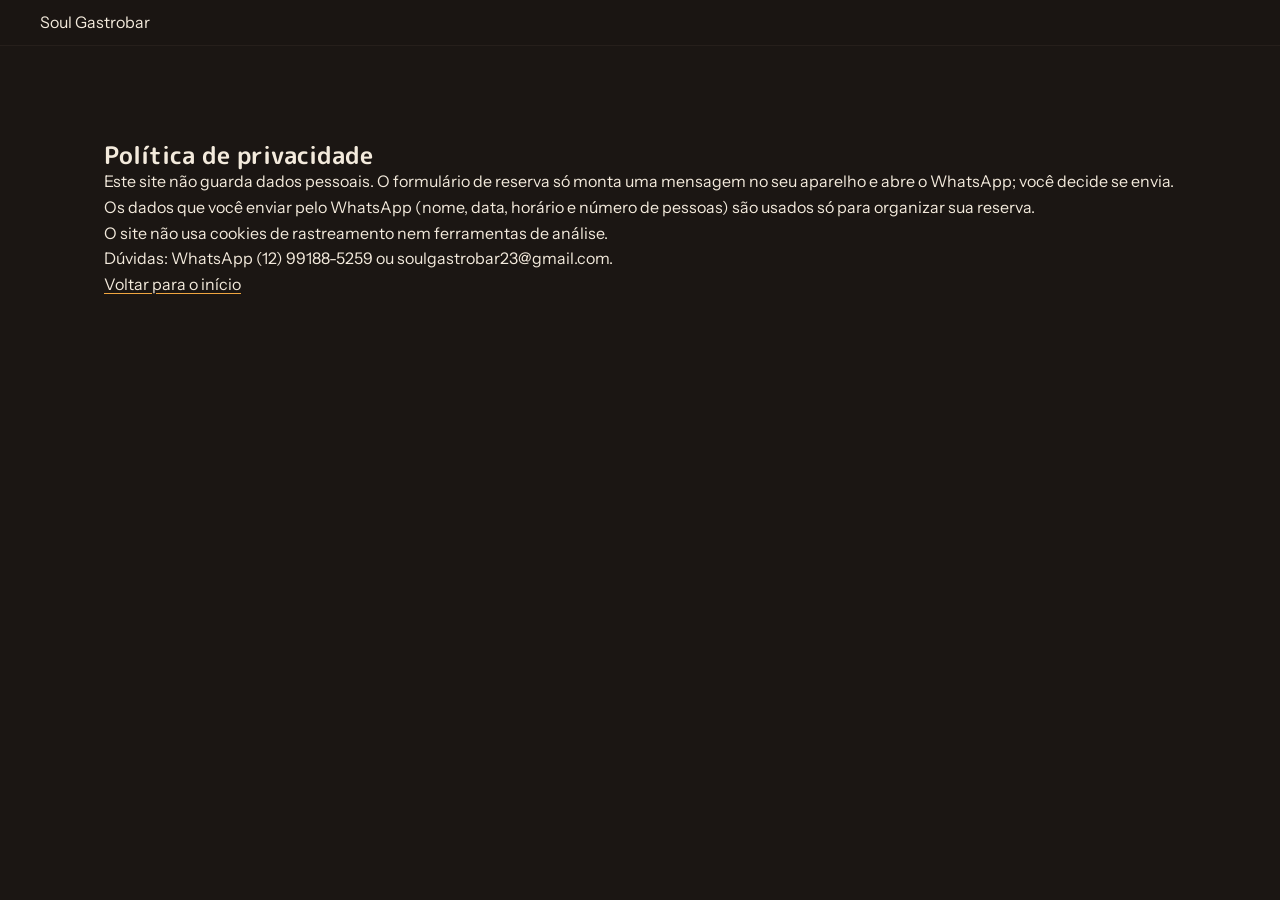
==== privacidade.html @ 353ad7ef "Primeira versão do site do Soul Gastrobar Site estático com agenda de shows, drinks, cozinha, galeri" ====
<!DOCTYPE html>
<html lang="pt-BR">
<head>
  <meta charset="utf-8">
  <meta name="viewport" content="width=device-width, initial-scale=1">
  <title>Política de privacidade · Soul Gastrobar</title>
  <meta name="description" content="Como o site do Soul Gastrobar trata seus dados.">
  <link rel="icon" href="img/logo-soul.svg" type="image/svg+xml">
  <link rel="stylesheet" href="https://fonts.googleapis.com/css2?family=M+PLUS+Rounded+1c:wght@700;800&amp;family=Instrument+Sans:wght@400;600&amp;display=swap">
  <link rel="stylesheet" href="css/site.css">
</head>
<body>
  <a class="pular" href="#conteudo">Pular para o conteúdo</a>
  <header class="topo">
    <a class="marca" href="index.html">Soul Gastrobar</a>
  </header>
  <main id="conteudo">
    <section class="secao" aria-labelledby="titulo-privacidade">
      <h1 id="titulo-privacidade">Política de privacidade</h1>
      <p>Este site não guarda dados pessoais. O formulário de reserva só monta uma mensagem no seu aparelho e abre o WhatsApp; você decide se envia.</p>
      <p>Os dados que você enviar pelo WhatsApp (nome, data, horário e número de pessoas) são usados só para organizar sua reserva.</p>
      <p>O site não usa cookies de rastreamento nem ferramentas de análise.</p>
      <p>Dúvidas: WhatsApp (12) 99188-5259 ou soulgastrobar23@gmail.com.</p>
      <p><a href="index.html">Voltar para o início</a></p>
    </section>
  </main>
</body>
</html>
---- css/site.css ----
/* Soul Gastrobar
   Layout: um palco. O topo é o palco iluminado por um refletor de luz quente sobre o lettering do Soul;
   o resto da página é a casa, quieta e alinhada à esquerda, com a agenda e os drinks logo abaixo do palco. */
:root {
  --palco: #1b1613;     /* fundo: carvão quente de palco */
  --coxia: #261f1b;     /* superfícies: a coxia, um tom acima */
  --madeira: #5a4130;   /* linhas e piso do palco */
  --creme: #f3eadc;     /* texto principal, cor do lettering */
  --fumaca: #bba996;    /* texto de apoio */
  --luz: #f0a640;       /* refletor de luz quente: destaque e ações */

  --f-display: "M PLUS Rounded 1c", "Arial Rounded MT Bold", system-ui, sans-serif;
  --f-texto: "Instrument Sans", system-ui, -apple-system, "Segoe UI", sans-serif;

  /* escala 1.25: 16 / 20 / 25 / 31 / 39 / 49 */
  --t-0: 1rem; --t-1: 1.25rem; --t-2: 1.5625rem; --t-3: 1.953rem; --t-4: 2.441rem; --t-5: 3.052rem;

  --largura: 72rem;
  --lateral: clamp(1rem, 4vw, 2.5rem);
  --espaco-secao: clamp(3.5rem, 8vw, 6rem);
  color-scheme: dark;
}

*, *::before, *::after { box-sizing: border-box; }
html { scroll-behavior: smooth; scroll-padding-top: 5rem; }
body {
  margin: 0;
  background: var(--palco);
  color: var(--creme);
  font-family: var(--f-texto);
  font-size: var(--t-0);
  line-height: 1.6;
  -webkit-font-smoothing: antialiased;
}
img, svg { max-width: 100%; height: auto; display: block; }
a { color: var(--creme); text-decoration-color: var(--luz); text-underline-offset: .2em; }
a:hover { color: var(--luz); }
:focus-visible { outline: 3px solid var(--luz); outline-offset: 3px; border-radius: 4px; }

h1, h2, h3 { font-family: var(--f-display); line-height: 1.15; text-wrap: balance; margin: 0; }
h2 { font-size: var(--t-4); font-weight: 800; }
h3 { font-size: var(--t-1); font-weight: 700; }
p { margin: 0; }

.pular { position: absolute; left: -9999px; }
.pular:focus { left: 1rem; top: 1rem; z-index: 20; background: var(--creme); color: var(--palco); padding: .5rem .8rem; }

/* Botões */
.botao {
  display: inline-flex; align-items: center; justify-content: center;
  min-height: 3rem; padding: .75rem 1.4rem;
  font: 600 var(--t-0)/1.2 var(--f-texto);
  background: var(--luz); color: var(--palco);
  border: 2px solid var(--luz); border-radius: 999px;
  text-decoration: none; cursor: pointer;
}
.botao:hover { background: var(--creme); border-color: var(--creme); color: var(--palco); }
.botao-contorno { background: transparent; color: var(--creme); border-color: var(--creme); }
.botao-contorno:hover { background: var(--creme); color: var(--palco); }

/* Topo */
.topo {
  position: sticky; top: 0; z-index: 10;
  display: flex; flex-wrap: wrap; align-items: center; justify-content: space-between; gap: .5rem 1rem;
  padding: .6rem var(--lateral);
  background: color-mix(in srgb, var(--palco) 92%, transparent);
  backdrop-filter: blur(8px);
  border-bottom: 1px solid var(--coxia);
}
.marca { display: flex; align-items: center; gap: .7rem; color: var(--creme); text-decoration: none; }
.marca img { width: 44px; height: 44px; }
.menu-botao {
  font: 600 var(--t-0) var(--f-texto); color: var(--creme);
  background: transparent; border: 1px solid var(--madeira); border-radius: 999px; padding: .45rem 1rem;
}
.topo nav { display: none; width: 100%; }
.topo nav.aberto { display: block; }
.topo nav ul { list-style: none; margin: 0; padding: .5rem 0 .75rem; display: flex; flex-direction: column; gap: .25rem; }
.topo nav a { display: block; padding: .5rem 0; text-decoration: none; font-weight: 500; }
.topo nav a.nav-reservar { color: var(--luz); }
@media (min-width: 860px) {
  .menu-botao { display: none; }
  .topo nav { display: block; width: auto; }
  .topo nav ul { flex-direction: row; align-items: center; gap: 1.6rem; padding: 0; }
  .topo nav a.nav-reservar { padding: .5rem 1.1rem; border: 2px solid var(--luz); border-radius: 999px; }
}

/* O palco: foto ou vídeo da banda da vez, com o nome dela (o único momento ousado da página) */
.palco {
  position: relative; overflow: hidden; isolation: isolate;
  min-height: min(88svh, 52rem);
  display: grid; align-items: end;
  padding: clamp(4rem, 10vw, 7rem) var(--lateral) clamp(2.5rem, 6vw, 4rem);
  border-bottom: 4px solid var(--madeira);
}
.palco-midia { position: absolute; inset: 0; z-index: -2; background: var(--palco); }
.palco-midia img, .palco-midia video { width: 100%; height: 100%; object-fit: cover; object-position: center 30%; }
.palco-luz {
  position: absolute; inset: 0; z-index: -1; pointer-events: none;
  background:
    linear-gradient(90deg, rgba(27, 22, 19, .92) 0%, rgba(27, 22, 19, .75) 30%, rgba(27, 22, 19, .1) 62%, transparent 100%),
    linear-gradient(180deg, rgba(27, 22, 19, .25) 0%, transparent 35%, rgba(27, 22, 19, .7) 85%, var(--palco) 100%),
    radial-gradient(ellipse 30% 55% at 70% 0%, rgba(240, 166, 64, .28), transparent 72%),
    radial-gradient(ellipse 26% 50% at 25% 0%, rgba(243, 234, 220, .12), transparent 70%);
  opacity: .6;
  animation: acende 1.8s ease-out .2s forwards;
}
.palco.sem-midia .palco-midia {
  background:
    repeating-linear-gradient(90deg, transparent 0 118px, rgba(0, 0, 0, .25) 118px 120px) bottom / 100% 22% no-repeat,
    linear-gradient(180deg, transparent 78%, #4a3526 78%) ,
    var(--palco);
}
@keyframes acende { to { opacity: 1; } }
@media (max-width: 759px) {
  .palco-luz { background: linear-gradient(180deg, rgba(27, 22, 19, .2) 0%, rgba(27, 22, 19, .35) 30%, rgba(27, 22, 19, .88) 55%, var(--palco) 100%); }
}
.palco-cena { width: 100%; max-width: var(--largura); margin: 0 auto; display: grid; justify-items: start; gap: .9rem; }
.palco-marca { display: flex; align-items: center; gap: .9rem; color: var(--creme); margin-bottom: .6rem; }
.palco-marca .lettering-soul { width: 7.5rem; }
.palco-marca .lettering-gastrobar { width: 10.5rem; }
.palco-marca .lettering-gastrobar g { stroke-width: 17; }
.palco-quando { color: var(--luz); font-weight: 600; font-size: var(--t-1); }
.palco-banda {
  font: 800 clamp(3rem, 11vw, 7.5rem)/.95 var(--f-display);
  letter-spacing: -.01em; text-wrap: balance; max-width: 14ch;
  text-shadow: 0 2px 30px rgba(0, 0, 0, .55);
}
.palco-estilo { font-size: var(--t-1); color: var(--creme); }
.palco h1 { font: 500 var(--t-0)/1.5 var(--f-texto); color: var(--fumaca); max-width: 46ch; margin-top: .4rem; }
.palco-botoes { display: flex; flex-wrap: wrap; gap: .8rem; margin-top: .6rem; }

/* Seções da casa */
.secao { max-width: var(--largura); margin: 0 auto; padding: var(--espaco-secao) var(--lateral); }
.secao-topo { display: grid; gap: .8rem; max-width: 46rem; margin-bottom: 2.2rem; }
.secao-topo p { color: var(--fumaca); font-size: var(--t-1); line-height: 1.5; }
.nota { margin-top: 2rem; color: var(--fumaca); max-width: 65ch; }

/* Agenda */
.agenda { list-style: none; margin: 0; padding: 0; display: grid; gap: 1px; background: var(--madeira); border-block: 1px solid var(--madeira); }
.show {
  display: grid; gap: .4rem 1.6rem; align-items: center;
  grid-template-columns: 4.5rem 1fr;
  padding: 1.4rem 0; background: var(--palco);
}
.show-data { grid-row: span 2; line-height: 1; }
.show-data time { display: grid; justify-items: start; }
.show-dia { font: 800 var(--t-5)/1 var(--f-display); color: var(--luz); font-variant-numeric: tabular-nums; }
.show-semana { color: var(--fumaca); font-weight: 500; margin-top: .3rem; }
.show h3 { font-size: var(--t-2); }
.show-info { color: var(--fumaca); }
.show-acao { grid-column: 2; justify-self: start; margin-top: .5rem; }
@media (min-width: 760px) {
  .show { grid-template-columns: 7rem 1fr auto; padding: 1.6rem 0; }
  .show-acao { grid-column: 3; grid-row: 1 / span 2; margin: 0; }
}

.show-mais { grid-template-columns: 1fr; }

/* Drinks */
.campeao {
  display: grid; gap: .7rem; max-width: 46rem;
  padding: clamp(1.4rem, 4vw, 2.4rem);
  margin-bottom: 3rem;
  background: var(--coxia);
  border-left: 6px solid var(--luz);
  border-radius: 0 18px 18px 0;
}
.campeao-premio { color: var(--luz); font-weight: 600; }
.campeao h3 { font-size: var(--t-4); font-weight: 800; }
.campeao-preco { font: 800 var(--t-2) var(--f-display); font-variant-numeric: tabular-nums; }

.cartas { display: grid; gap: 2.5rem 3rem; grid-template-columns: repeat(auto-fit, minmax(17rem, 1fr)); align-items: start; }
.carta { display: grid; gap: 1rem; }
.carta h3 + .menu-lista, .carta h3 + .desc { margin-top: -.2rem; }
.carta .menu-lista + h3 { margin-top: 1.2rem; }
.menu-lista, .pratos { list-style: none; margin: 0; padding: 0; display: grid; gap: 1rem; }
.item { display: flex; align-items: baseline; gap: .5rem; font-weight: 600; }
.item .nome { flex: 0 1 auto; }
.item::after { content: ""; order: 1; flex: 1 1 1rem; border-bottom: 2px dotted var(--madeira); transform: translateY(-.25em); }
.item .preco { order: 2; flex: none; font-variant-numeric: tabular-nums; color: var(--luz); }
.desc { color: var(--fumaca); font-size: .95rem; margin-top: .15rem; max-width: 40ch; }
.cozinha { display: grid; gap: 2rem 3rem; align-items: start; }
@media (min-width: 900px) { .cozinha { grid-template-columns: minmax(0, 5fr) minmax(0, 7fr); } }
.cozinha-foto { margin: 0; display: grid; gap: .6rem; }
.cozinha-foto img { width: 100%; aspect-ratio: 4 / 5; object-fit: cover; border-radius: 14px; }
.cozinha-foto figcaption { color: var(--fumaca); font-size: .95rem; }
.pratos { gap: 1.3rem; }

/* Galeria */
.galeria { list-style: none; margin: 0; padding: 0; display: grid; gap: .8rem; grid-template-columns: repeat(2, minmax(0, 1fr)); grid-auto-rows: clamp(9rem, 22vw, 15rem); }
.foto { position: relative; overflow: hidden; border-radius: 14px; background: var(--coxia); }
.foto img { width: 100%; height: 100%; object-fit: cover; }
.foto-grande { grid-column: span 2; grid-row: span 2; }
@media (min-width: 760px) { .galeria { grid-template-columns: repeat(4, minmax(0, 1fr)); } }
.foto.vazia {
  display: grid; place-items: end start; padding: 1rem;
  border: 1px dashed var(--madeira);
  background: radial-gradient(ellipse 60% 70% at 50% 0%, rgba(240, 166, 64, .14), transparent 70%), var(--coxia);
}
.foto.vazia p { color: var(--fumaca); font-size: .95rem; }

/* Avaliações */
.secao-avaliacoes { display: grid; gap: 1.6rem; justify-items: start; }
.notas { list-style: none; margin: 0; padding: 0; display: flex; flex-wrap: wrap; gap: 1.5rem 4rem; }
.notas li { display: grid; gap: .2rem; max-width: 16rem; color: var(--fumaca); }
.nota-valor { font: 800 var(--t-5)/1 var(--f-display); color: var(--luz); font-variant-numeric: tabular-nums; }
.avaliacoes-texto { font-size: var(--t-1); max-width: 46ch; }

/* Eventos */
.secao-eventos .secao-topo { margin-bottom: 1.4rem; }

/* Sobre */
.sobre { display: grid; gap: 2.5rem 4rem; grid-template-columns: repeat(auto-fit, minmax(18rem, 1fr)); }
.sobre p { max-width: 60ch; margin-top: 1rem; color: var(--fumaca); }
blockquote { margin: 1.8rem 0 0; }
blockquote p { font: 700 var(--t-2)/1.3 var(--f-display); color: var(--creme); margin: 0; }
blockquote footer { margin-top: .4rem; color: var(--fumaca); }
.facilidades { list-style: none; padding: 0; margin: 1rem 0 0; display: grid; grid-template-columns: repeat(2, minmax(0, 1fr)); gap: .8rem 1.5rem; }
.facilidades li { padding-left: 1.1rem; position: relative; }
.facilidades li::before { content: ""; position: absolute; left: 0; top: .6em; width: .45rem; height: .45rem; border-radius: 50%; background: var(--luz); }

/* Reserva */
.secao-reservar { border-top: 1px solid var(--coxia); }
.reserva {
  display: grid; gap: 1rem 1.2rem;
  grid-template-columns: repeat(3, minmax(0, 1fr));
}
.campo { display: grid; gap: .35rem; min-width: 0; }
.campo-largo { grid-column: 1 / -1; }
@media (max-width: 520px) { .reserva { grid-template-columns: 1fr 1fr; } .campo:nth-child(4) { grid-column: 1 / -1; } }
label { font-weight: 600; }
input {
  font: 500 var(--t-0) var(--f-texto); color: var(--creme);
  background: var(--coxia); border: 1px solid var(--madeira); border-radius: 10px;
  padding: .75rem .8rem; min-height: 3rem; width: 100%; min-width: 0;
}
input::placeholder { color: #8f8070; }
input:focus-visible { border-color: var(--luz); }
.erro { color: var(--luz); font-weight: 600; }
.reserva-pronta { display: grid; gap: 1rem; justify-items: start; max-width: 40rem; margin-top: 1.4rem; padding: 1.4rem; background: var(--coxia); border-radius: 14px; }

/* Pop-up de reserva */
.modal {
  width: min(34rem, calc(100% - 2rem)); max-height: calc(100% - 2rem);
  padding: 0; border: 1px solid var(--madeira); border-radius: 20px;
  background: var(--coxia); color: var(--creme);
  box-shadow: 0 24px 80px rgba(0, 0, 0, .6);
  margin: auto; overflow-x: hidden; box-sizing: border-box;
}
.modal::backdrop { background: rgba(10, 8, 7, .72); backdrop-filter: blur(3px); }
.modal[open] { animation: abre .22s ease-out; }
@keyframes abre { from { opacity: 0; transform: translateY(12px); } }
.modal-caixa { padding: clamp(1.3rem, 4vw, 2rem); display: grid; gap: 1rem; }
.modal-topo { display: flex; align-items: center; justify-content: space-between; gap: 1rem; }
.modal-topo h2 { font-size: var(--t-3); }
.modal-fechar {
  font: 600 .95rem var(--f-texto); color: var(--creme); cursor: pointer;
  background: transparent; border: 1px solid var(--madeira); border-radius: 999px; padding: .45rem .9rem;
}
.modal-fechar:hover { border-color: var(--creme); }
.modal-texto { color: var(--fumaca); }
.modal input { background: var(--palco); }
.modal .reserva-pronta { margin-top: 0; background: var(--palco); }
body.modal-aberto { overflow: hidden; }

/* Como chegar */
.chegar { display: grid; gap: 2.5rem 4rem; grid-template-columns: repeat(auto-fit, minmax(18rem, 1fr)); align-items: start; }
address { font-style: normal; font-size: var(--t-1); line-height: 1.5; margin: 1rem 0 1.4rem; }
.horarios { width: 100%; border-collapse: collapse; font-variant-numeric: tabular-nums; }
.horarios caption { text-align: left; font: 700 var(--t-1) var(--f-display); padding-bottom: .8rem; }
.horarios th, .horarios td { text-align: left; padding: .7rem 0; border-bottom: 1px solid var(--coxia); vertical-align: top; }
.horarios th { font-weight: 600; padding-right: 1rem; }
.horarios td { color: var(--fumaca); }

/* Rodapé */
.rodape { display: grid; justify-items: center; gap: .9rem; text-align: center; padding: 3rem var(--lateral) 6rem; background: #000; color: var(--fumaca); }
.rodape ul { list-style: none; padding: 0; margin: 0; display: flex; flex-wrap: wrap; justify-content: center; gap: .5rem 1.5rem; }

/* Botão fixo de reserva no celular */
.reservar-fixo {
  position: fixed; z-index: 9; left: 50%; bottom: 1rem; transform: translateX(-50%);
  padding: .8rem 1.6rem; border-radius: 999px;
  background: var(--luz); color: var(--palco); font-weight: 600; text-decoration: none;
  box-shadow: 0 6px 24px rgba(0, 0, 0, .45);
}
@media (min-width: 860px) { .reservar-fixo { display: none; } .rodape { padding-bottom: 3rem; } }

@media (prefers-reduced-motion: reduce) {
  *, *::before, *::after { animation: none !important; transition: none !important; scroll-behavior: auto !important; }
  .palco-luz { opacity: 1; }
}
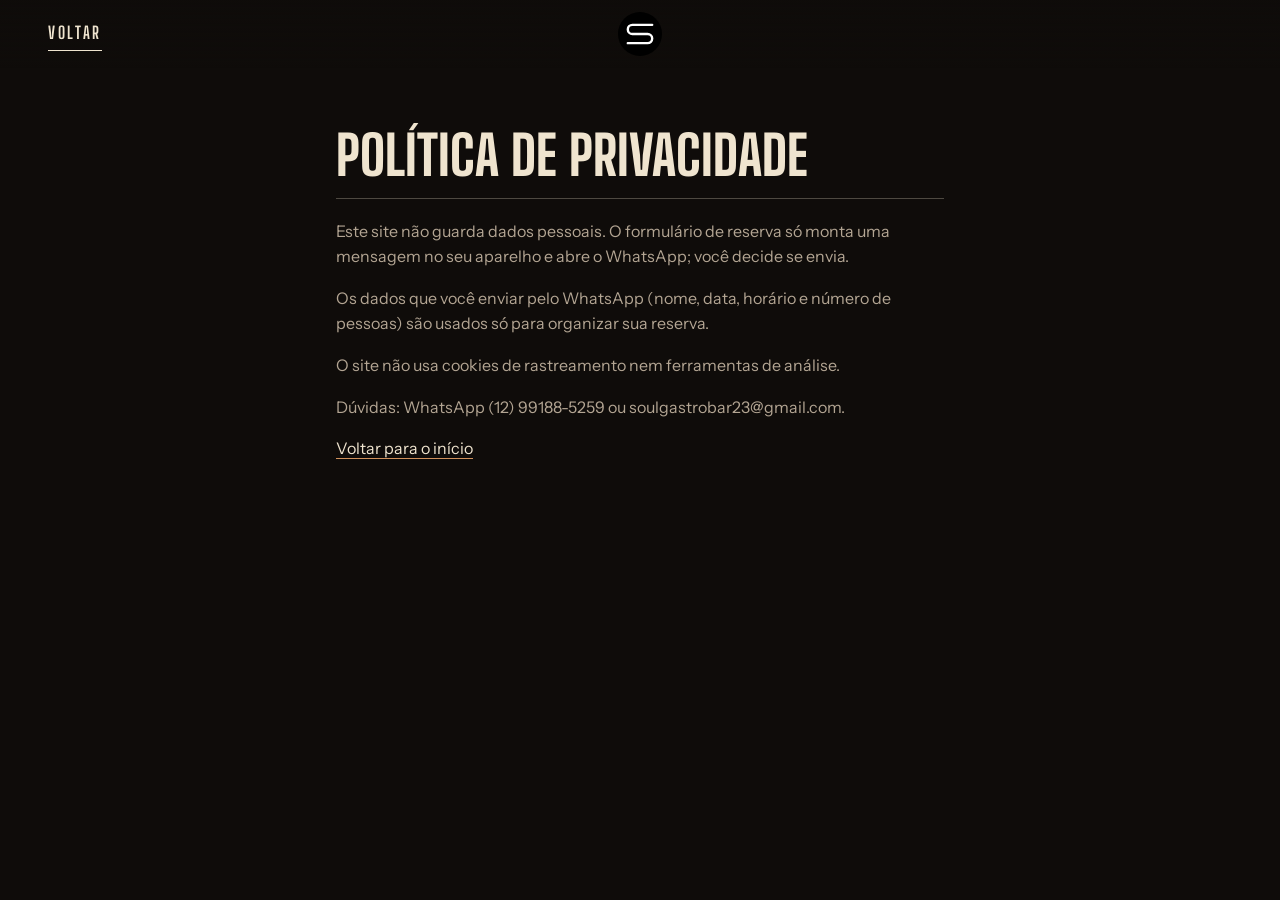
==== commit e5213cd4: "Novo visual inspirado em Dante, Galerie Bar e 230 Fifth Abertura em tela cheia com a banda e o nome " ====
--- a/privacidade.html
+++ b/privacidade.html
@@ -6,23 +6,25 @@
   <title>Política de privacidade · Soul Gastrobar</title>
   <meta name="description" content="Como o site do Soul Gastrobar trata seus dados.">
   <link rel="icon" href="img/logo-soul.svg" type="image/svg+xml">
-  <link rel="stylesheet" href="https://fonts.googleapis.com/css2?family=M+PLUS+Rounded+1c:wght@700;800&amp;family=Instrument+Sans:wght@400;600&amp;display=swap">
+  <link rel="stylesheet" href="https://fonts.googleapis.com/css2?family=Big+Shoulders+Display:wght@700;800&amp;family=Instrument+Sans:wght@400;600&amp;display=swap">
   <link rel="stylesheet" href="css/site.css">
 </head>
 <body>
   <a class="pular" href="#conteudo">Pular para o conteúdo</a>
   <header class="topo">
-    <a class="marca" href="index.html">Soul Gastrobar</a>
+    <a class="topo-menu" href="index.html">Voltar</a>
+    <a class="topo-marca" href="index.html" aria-label="Soul Gastrobar, início"><img src="img/logo-soul.svg" alt="" width="44" height="44"></a>
+    <span></span>
   </header>
-  <main id="conteudo">
-    <section class="secao" aria-labelledby="titulo-privacidade">
-      <h1 id="titulo-privacidade">Política de privacidade</h1>
+  <main id="conteudo" class="pagina-texto">
+    <h1>Política de privacidade</h1>
+    <div>
       <p>Este site não guarda dados pessoais. O formulário de reserva só monta uma mensagem no seu aparelho e abre o WhatsApp; você decide se envia.</p>
       <p>Os dados que você enviar pelo WhatsApp (nome, data, horário e número de pessoas) são usados só para organizar sua reserva.</p>
       <p>O site não usa cookies de rastreamento nem ferramentas de análise.</p>
       <p>Dúvidas: WhatsApp (12) 99188-5259 ou soulgastrobar23@gmail.com.</p>
       <p><a href="index.html">Voltar para o início</a></p>
-    </section>
+    </div>
   </main>
 </body>
 </html>
--- a/css/site.css
+++ b/css/site.css
@@ -1,292 +1,305 @@
 /* Soul Gastrobar
-   Layout: um palco. O topo é o palco iluminado por um refletor de luz quente sobre o lettering do Soul;
-   o resto da página é a casa, quieta e alinhada à esquerda, com a agenda e os drinks logo abaixo do palco. */
+   Ideia: uma noite no Soul. Fotos escuras e quentes em tela cheia (Galerie), a banda do próximo show
+   ocupando a tela de abertura (230 Fifth) e molduras art déco em linha dupla com letras altas e estreitas (Dante).
+   Fundo preto quente, texto creme, cobre como destaque. */
 :root {
-  --palco: #1b1613;     /* fundo: carvão quente de palco */
-  --coxia: #261f1b;     /* superfícies: a coxia, um tom acima */
-  --madeira: #5a4130;   /* linhas e piso do palco */
-  --creme: #f3eadc;     /* texto principal, cor do lettering */
-  --fumaca: #bba996;    /* texto de apoio */
-  --luz: #f0a640;       /* refletor de luz quente: destaque e ações */
-
-  --f-display: "M PLUS Rounded 1c", "Arial Rounded MT Bold", system-ui, sans-serif;
+  --noite: #0f0c0a;      /* fundo */
+  --carvao: #1b1613;     /* superfícies */
+  --creme: #efe4cf;      /* texto */
+  --fumaca: #b3a593;     /* texto de apoio */
+  --cobre: #d0915c;      /* destaque: botões, datas, preços */
+  --linha: rgba(239, 228, 207, .28);
+
+  --f-titulo: "Big Shoulders Display", "Oswald", "Arial Narrow", sans-serif;
+  --f-frase: "Instrument Serif", Georgia, serif;
   --f-texto: "Instrument Sans", system-ui, -apple-system, "Segoe UI", sans-serif;
 
-  /* escala 1.25: 16 / 20 / 25 / 31 / 39 / 49 */
-  --t-0: 1rem; --t-1: 1.25rem; --t-2: 1.5625rem; --t-3: 1.953rem; --t-4: 2.441rem; --t-5: 3.052rem;
-
-  --largura: 72rem;
-  --lateral: clamp(1rem, 4vw, 2.5rem);
-  --espaco-secao: clamp(3.5rem, 8vw, 6rem);
+  --largura: 76rem;
+  --lateral: clamp(1rem, 4vw, 3rem);
   color-scheme: dark;
 }
 
 *, *::before, *::after { box-sizing: border-box; }
-html { scroll-behavior: smooth; scroll-padding-top: 5rem; }
+[hidden] { display: none !important; }
+html { scroll-behavior: smooth; scroll-padding-top: 4.5rem; }
 body {
-  margin: 0;
-  background: var(--palco);
-  color: var(--creme);
-  font-family: var(--f-texto);
-  font-size: var(--t-0);
-  line-height: 1.6;
-  -webkit-font-smoothing: antialiased;
-}
-img, svg { max-width: 100%; height: auto; display: block; }
-a { color: var(--creme); text-decoration-color: var(--luz); text-underline-offset: .2em; }
-a:hover { color: var(--luz); }
-:focus-visible { outline: 3px solid var(--luz); outline-offset: 3px; border-radius: 4px; }
-
-h1, h2, h3 { font-family: var(--f-display); line-height: 1.15; text-wrap: balance; margin: 0; }
-h2 { font-size: var(--t-4); font-weight: 800; }
-h3 { font-size: var(--t-1); font-weight: 700; }
-p { margin: 0; }
-
+  margin: 0; background: var(--noite); color: var(--creme);
+  font: 400 1rem/1.6 var(--f-texto); -webkit-font-smoothing: antialiased;
+}
+img, svg { display: block; max-width: 100%; height: auto; }
+a { color: var(--creme); text-decoration-color: var(--cobre); text-underline-offset: .22em; }
+a:hover { color: var(--cobre); }
+:focus-visible { outline: 2px solid var(--cobre); outline-offset: 3px; }
+h1, h2, h3, p, figure { margin: 0; }
+h2, h3 { text-wrap: balance; }
+.visualmente-oculto { position: absolute; width: 1px; height: 1px; overflow: hidden; clip: rect(0 0 0 0); white-space: nowrap; }
 .pular { position: absolute; left: -9999px; }
-.pular:focus { left: 1rem; top: 1rem; z-index: 20; background: var(--creme); color: var(--palco); padding: .5rem .8rem; }
-
-/* Botões */
+.pular:focus { left: 1rem; top: 1rem; z-index: 50; background: var(--creme); color: var(--noite); padding: .5rem .8rem; }
+
+/* Botões: retos, com letra alta e estreita, como nas placas de bar antigas */
 .botao {
-  display: inline-flex; align-items: center; justify-content: center;
-  min-height: 3rem; padding: .75rem 1.4rem;
-  font: 600 var(--t-0)/1.2 var(--f-texto);
-  background: var(--luz); color: var(--palco);
-  border: 2px solid var(--luz); border-radius: 999px;
-  text-decoration: none; cursor: pointer;
-}
-.botao:hover { background: var(--creme); border-color: var(--creme); color: var(--palco); }
-.botao-contorno { background: transparent; color: var(--creme); border-color: var(--creme); }
-.botao-contorno:hover { background: var(--creme); color: var(--palco); }
-
-/* Topo */
+  display: inline-flex; align-items: center; justify-content: center; min-height: 3rem; padding: .7rem 1.6rem;
+  font: 700 1.05rem/1 var(--f-titulo); letter-spacing: .14em; text-transform: uppercase; text-decoration: none;
+  color: var(--noite); background: var(--cobre); border: 1px solid var(--cobre); cursor: pointer;
+}
+.botao:hover { background: var(--creme); border-color: var(--creme); color: var(--noite); }
+.botao-linha { background: transparent; color: var(--creme); border-color: var(--creme); }
+.botao-linha:hover { background: var(--creme); color: var(--noite); }
+
+/* Barra do topo: Menu, o S e Reservar */
 .topo {
-  position: sticky; top: 0; z-index: 10;
-  display: flex; flex-wrap: wrap; align-items: center; justify-content: space-between; gap: .5rem 1rem;
-  padding: .6rem var(--lateral);
-  background: color-mix(in srgb, var(--palco) 92%, transparent);
-  backdrop-filter: blur(8px);
-  border-bottom: 1px solid var(--coxia);
-}
-.marca { display: flex; align-items: center; gap: .7rem; color: var(--creme); text-decoration: none; }
-.marca img { width: 44px; height: 44px; }
-.menu-botao {
-  font: 600 var(--t-0) var(--f-texto); color: var(--creme);
-  background: transparent; border: 1px solid var(--madeira); border-radius: 999px; padding: .45rem 1rem;
-}
-.topo nav { display: none; width: 100%; }
-.topo nav.aberto { display: block; }
-.topo nav ul { list-style: none; margin: 0; padding: .5rem 0 .75rem; display: flex; flex-direction: column; gap: .25rem; }
-.topo nav a { display: block; padding: .5rem 0; text-decoration: none; font-weight: 500; }
-.topo nav a.nav-reservar { color: var(--luz); }
-@media (min-width: 860px) {
-  .menu-botao { display: none; }
-  .topo nav { display: block; width: auto; }
-  .topo nav ul { flex-direction: row; align-items: center; gap: 1.6rem; padding: 0; }
-  .topo nav a.nav-reservar { padding: .5rem 1.1rem; border: 2px solid var(--luz); border-radius: 999px; }
-}
-
-/* O palco: foto ou vídeo da banda da vez, com o nome dela (o único momento ousado da página) */
+  position: fixed; inset: 0 0 auto; z-index: 20; height: 4.25rem;
+  display: grid; grid-template-columns: 1fr auto 1fr; align-items: center; padding: 0 var(--lateral);
+  background: linear-gradient(180deg, rgba(15, 12, 10, .65), transparent);
+}
+.topo-menu, .topo-reservar {
+  font: 700 1.05rem/1 var(--f-titulo); letter-spacing: .16em; text-transform: uppercase;
+  color: var(--creme); background: none; border: 0; padding: .5rem 0; cursor: pointer; text-decoration: none;
+  border-bottom: 1px solid currentColor;
+}
+.topo-menu { justify-self: start; }
+.topo-reservar { justify-self: end; color: var(--cobre); }
+.topo-marca img { width: 44px; height: 44px; }
+
+/* Menu em tela cheia */
+.menu-tela {
+  width: 100%; height: 100%; max-width: none; max-height: none; margin: 0; padding: 0 var(--lateral) 2rem;
+  border: 0; background: var(--noite); color: var(--creme);
+  display: none; flex-direction: column;
+}
+.menu-tela[open] { display: flex; animation: aparece .25s ease-out; }
+.menu-tela::backdrop { background: var(--noite); }
+.menu-tela-topo { height: 4.25rem; display: flex; align-items: center; }
+.menu-tela nav { flex: 1; display: grid; place-items: center; }
+.menu-tela ul { list-style: none; margin: 0; padding: 0; display: grid; gap: .3rem; text-align: center; }
+.menu-tela nav a {
+  font: 800 clamp(2.2rem, 7vw, 4.4rem)/1.05 var(--f-titulo); text-transform: uppercase; letter-spacing: .02em;
+  text-decoration: none; color: var(--creme);
+}
+.menu-tela nav a:hover { color: var(--cobre); }
+.menu-tela-rodape { text-align: center; color: var(--fumaca); }
+@keyframes aparece { from { opacity: 0; } }
+body.modal-aberto { overflow: hidden; }
+
+/* Topo: a banda em tela cheia */
 .palco {
   position: relative; overflow: hidden; isolation: isolate;
-  min-height: min(88svh, 52rem);
-  display: grid; align-items: end;
-  padding: clamp(4rem, 10vw, 7rem) var(--lateral) clamp(2.5rem, 6vw, 4rem);
-  border-bottom: 4px solid var(--madeira);
-}
-.palco-midia { position: absolute; inset: 0; z-index: -2; background: var(--palco); }
+  min-height: calc(100svh - 3.25rem); display: grid; place-items: center; text-align: center;
+  padding: 6rem var(--lateral) 4rem;
+}
+.palco-midia { position: absolute; inset: 0; z-index: -2; background: var(--carvao); }
 .palco-midia img, .palco-midia video { width: 100%; height: 100%; object-fit: cover; object-position: center 30%; }
 .palco-luz {
   position: absolute; inset: 0; z-index: -1; pointer-events: none;
   background:
-    linear-gradient(90deg, rgba(27, 22, 19, .92) 0%, rgba(27, 22, 19, .75) 30%, rgba(27, 22, 19, .1) 62%, transparent 100%),
-    linear-gradient(180deg, rgba(27, 22, 19, .25) 0%, transparent 35%, rgba(27, 22, 19, .7) 85%, var(--palco) 100%),
-    radial-gradient(ellipse 30% 55% at 70% 0%, rgba(240, 166, 64, .28), transparent 72%),
-    radial-gradient(ellipse 26% 50% at 25% 0%, rgba(243, 234, 220, .12), transparent 70%);
-  opacity: .6;
-  animation: acende 1.8s ease-out .2s forwards;
-}
-.palco.sem-midia .palco-midia {
-  background:
-    repeating-linear-gradient(90deg, transparent 0 118px, rgba(0, 0, 0, .25) 118px 120px) bottom / 100% 22% no-repeat,
-    linear-gradient(180deg, transparent 78%, #4a3526 78%) ,
-    var(--palco);
-}
-@keyframes acende { to { opacity: 1; } }
-@media (max-width: 759px) {
-  .palco-luz { background: linear-gradient(180deg, rgba(27, 22, 19, .2) 0%, rgba(27, 22, 19, .35) 30%, rgba(27, 22, 19, .88) 55%, var(--palco) 100%); }
-}
-.palco-cena { width: 100%; max-width: var(--largura); margin: 0 auto; display: grid; justify-items: start; gap: .9rem; }
-.palco-marca { display: flex; align-items: center; gap: .9rem; color: var(--creme); margin-bottom: .6rem; }
-.palco-marca .lettering-soul { width: 7.5rem; }
-.palco-marca .lettering-gastrobar { width: 10.5rem; }
+    radial-gradient(ellipse 70% 60% at 50% 55%, rgba(15, 12, 10, .55), transparent 75%),
+    linear-gradient(180deg, rgba(15, 12, 10, .55) 0%, rgba(15, 12, 10, .25) 35%, rgba(15, 12, 10, .7) 80%, var(--noite) 100%);
+}
+.palco-cena { display: grid; justify-items: center; gap: .9rem; max-width: 60rem; }
+.palco-marca { display: flex; align-items: center; gap: .8rem; color: var(--creme); margin-bottom: .4rem; }
+.palco-marca .lettering-soul { width: 6.5rem; }
+.palco-marca .lettering-gastrobar { width: 9.5rem; }
 .palco-marca .lettering-gastrobar g { stroke-width: 17; }
-.palco-quando { color: var(--luz); font-weight: 600; font-size: var(--t-1); }
 .palco-banda {
-  font: 800 clamp(3rem, 11vw, 7.5rem)/.95 var(--f-display);
-  letter-spacing: -.01em; text-wrap: balance; max-width: 14ch;
-  text-shadow: 0 2px 30px rgba(0, 0, 0, .55);
-}
-.palco-estilo { font-size: var(--t-1); color: var(--creme); }
-.palco h1 { font: 500 var(--t-0)/1.5 var(--f-texto); color: var(--fumaca); max-width: 46ch; margin-top: .4rem; }
-.palco-botoes { display: flex; flex-wrap: wrap; gap: .8rem; margin-top: .6rem; }
-
-/* Seções da casa */
-.secao { max-width: var(--largura); margin: 0 auto; padding: var(--espaco-secao) var(--lateral); }
-.secao-topo { display: grid; gap: .8rem; max-width: 46rem; margin-bottom: 2.2rem; }
-.secao-topo p { color: var(--fumaca); font-size: var(--t-1); line-height: 1.5; }
-.nota { margin-top: 2rem; color: var(--fumaca); max-width: 65ch; }
-
-/* Agenda */
-.agenda { list-style: none; margin: 0; padding: 0; display: grid; gap: 1px; background: var(--madeira); border-block: 1px solid var(--madeira); }
-.show {
-  display: grid; gap: .4rem 1.6rem; align-items: center;
-  grid-template-columns: 4.5rem 1fr;
-  padding: 1.4rem 0; background: var(--palco);
-}
-.show-data { grid-row: span 2; line-height: 1; }
-.show-data time { display: grid; justify-items: start; }
-.show-dia { font: 800 var(--t-5)/1 var(--f-display); color: var(--luz); font-variant-numeric: tabular-nums; }
-.show-semana { color: var(--fumaca); font-weight: 500; margin-top: .3rem; }
-.show h3 { font-size: var(--t-2); }
-.show-info { color: var(--fumaca); }
-.show-acao { grid-column: 2; justify-self: start; margin-top: .5rem; }
-@media (min-width: 760px) {
-  .show { grid-template-columns: 7rem 1fr auto; padding: 1.6rem 0; }
-  .show-acao { grid-column: 3; grid-row: 1 / span 2; margin: 0; }
-}
-
-.show-mais { grid-template-columns: 1fr; }
-
-/* Drinks */
+  font: 800 clamp(3.4rem, 13vw, 9.5rem)/.88 var(--f-titulo); text-transform: uppercase; letter-spacing: .01em;
+  text-wrap: balance; text-shadow: 0 4px 40px rgba(0, 0, 0, .6);
+}
+.palco-quando { font: italic 400 clamp(1.4rem, 3.4vw, 2.2rem)/1.2 var(--f-frase); color: var(--creme); }
+.palco-estilo { color: var(--cobre); font: 700 1rem/1 var(--f-titulo); letter-spacing: .2em; text-transform: uppercase; }
+.palco h1 { font: 400 .95rem/1.5 var(--f-texto); color: var(--fumaca); max-width: 40ch; margin-top: .6rem; }
+.palco-botoes { display: flex; flex-wrap: wrap; justify-content: center; gap: .8rem; margin-top: .6rem; }
+
+/* Faixa da agenda */
+.faixa-agenda { background: var(--carvao); border-block: 1px solid var(--linha); }
+.faixa-dentro { max-width: var(--largura); margin: 0 auto; padding: .55rem var(--lateral); display: flex; align-items: center; gap: .6rem 1.4rem; }
+.faixa-agenda h2 { font: 700 1rem/1.2 var(--f-titulo); letter-spacing: .16em; text-transform: uppercase; color: var(--cobre); white-space: nowrap; flex: none; }
+.agenda { list-style: none; margin: 0; padding: 0; display: flex; gap: .5rem; flex: 1; min-width: 0; overflow-x: auto; scrollbar-width: none; }
+.agenda::-webkit-scrollbar { display: none; }
+.agenda li { flex: none; }
+.show-chip {
+  display: inline-flex; align-items: baseline; gap: .6rem; padding: .4rem .95rem; min-height: 2.3rem; cursor: pointer;
+  font: 500 .95rem/1.2 var(--f-texto); color: var(--creme); background: transparent; border: 1px solid var(--linha);
+}
+.show-chip:hover { border-color: var(--cobre); }
+.chip-data { color: var(--cobre); font: 700 1.05rem/1 var(--f-titulo); letter-spacing: .06em; font-variant-numeric: tabular-nums; }
+.show-vazio { color: var(--fumaca); font-size: .95rem; }
+
+/* Selos */
+.selos ul {
+  list-style: none; margin: 0 auto; padding: clamp(2.5rem, 6vw, 4rem) var(--lateral); max-width: var(--largura);
+  display: grid; gap: 2rem; grid-template-columns: repeat(auto-fit, minmax(14rem, 1fr)); text-align: center;
+}
+.selos li { display: grid; gap: .4rem; justify-items: center; }
+.selo-grande { font: 700 clamp(1.8rem, 3.5vw, 2.4rem)/1 var(--f-titulo); text-transform: uppercase; letter-spacing: .06em; color: var(--cobre); }
+.selos li p:last-child { color: var(--fumaca); max-width: 26ch; }
+
+/* Metade texto, metade foto */
+.dividido { display: grid; grid-template-columns: 1fr; border-top: 1px solid var(--linha); }
+@media (min-width: 900px) { .dividido { grid-template-columns: 1fr 1fr; } }
+.dividido-texto { display: grid; align-content: center; gap: 1.4rem; justify-items: start; padding: clamp(3rem, 8vw, 6rem) var(--lateral); }
+.frase { font: 400 clamp(2rem, 4.2vw, 3.4rem)/1.12 var(--f-frase); max-width: 18ch; }
+.frase strong { font-style: italic; font-weight: 400; color: var(--cobre); }
+.dividido-texto > p { color: var(--fumaca); max-width: 52ch; }
+.citacao { font: italic 400 1.4rem/1.3 var(--f-frase); color: var(--creme) !important; }
+.citacao span { display: block; margin-top: .3rem; font: 500 .85rem/1 var(--f-texto); color: var(--fumaca); letter-spacing: .05em; }
+.dividido-foto { overflow: hidden; min-height: 26rem; }
+.dividido-foto img { width: 100%; height: 100%; object-fit: cover; }
+
+/* Tabuleiro: foto e caixa com moldura dupla */
+.tabuleiro { display: grid; grid-template-columns: 1fr; }
+@media (min-width: 760px) { .tabuleiro { grid-template-columns: 1fr 1fr; } }
+@media (max-width: 759px) { .tabuleiro .tab-foto:nth-of-type(3) { display: none; } }
+.tab-foto { overflow: hidden; aspect-ratio: 4 / 3; }
+.tab-foto img { width: 100%; height: 100%; object-fit: cover; }
+.tab-caixa { display: grid; place-items: center; padding: clamp(1.5rem, 5vw, 3.5rem); background: var(--noite); }
+.moldura {
+  width: 100%; max-width: 28rem; display: grid; justify-items: center; gap: 1rem; text-align: center;
+  padding: clamp(2rem, 5vw, 3.2rem) clamp(1.4rem, 4vw, 2.6rem);
+  border: 1px solid var(--creme); outline: 1px solid var(--creme); outline-offset: 6px;
+}
+.moldura h2 { font: 700 clamp(2rem, 4vw, 2.8rem)/1 var(--f-titulo); text-transform: uppercase; letter-spacing: .12em; }
+.moldura h2::after { content: ""; display: block; width: 2.5rem; height: 1px; background: var(--cobre); margin: .9rem auto 0; }
+.moldura p { color: var(--fumaca); max-width: 30ch; }
+
+/* Cartas */
+.cartas { max-width: var(--largura); margin: 0 auto; padding: clamp(4rem, 9vw, 7rem) var(--lateral); }
+.cartas-topo { display: flex; flex-wrap: wrap; align-items: end; justify-content: space-between; gap: 1rem 2rem; margin-bottom: 2.5rem; border-bottom: 1px solid var(--linha); padding-bottom: 1.2rem; }
+.cartas-topo h2 { font: 800 clamp(2.6rem, 6vw, 4.5rem)/.9 var(--f-titulo); text-transform: uppercase; }
+.abas { display: flex; gap: 1.6rem; }
+.abas button {
+  font: 700 1.2rem/1 var(--f-titulo); letter-spacing: .14em; text-transform: uppercase; cursor: pointer;
+  color: var(--fumaca); background: none; border: 0; border-bottom: 2px solid transparent; padding: .4rem 0;
+}
+.abas button[aria-selected="true"] { color: var(--creme); border-bottom-color: var(--cobre); }
 .campeao {
-  display: grid; gap: .7rem; max-width: 46rem;
-  padding: clamp(1.4rem, 4vw, 2.4rem);
-  margin-bottom: 3rem;
-  background: var(--coxia);
-  border-left: 6px solid var(--luz);
-  border-radius: 0 18px 18px 0;
-}
-.campeao-premio { color: var(--luz); font-weight: 600; }
-.campeao h3 { font-size: var(--t-4); font-weight: 800; }
-.campeao-preco { font: 800 var(--t-2) var(--f-display); font-variant-numeric: tabular-nums; }
-
-.cartas { display: grid; gap: 2.5rem 3rem; grid-template-columns: repeat(auto-fit, minmax(17rem, 1fr)); align-items: start; }
-.carta { display: grid; gap: 1rem; }
-.carta h3 + .menu-lista, .carta h3 + .desc { margin-top: -.2rem; }
-.carta .menu-lista + h3 { margin-top: 1.2rem; }
-.menu-lista, .pratos { list-style: none; margin: 0; padding: 0; display: grid; gap: 1rem; }
-.item { display: flex; align-items: baseline; gap: .5rem; font-weight: 600; }
-.item .nome { flex: 0 1 auto; }
-.item::after { content: ""; order: 1; flex: 1 1 1rem; border-bottom: 2px dotted var(--madeira); transform: translateY(-.25em); }
-.item .preco { order: 2; flex: none; font-variant-numeric: tabular-nums; color: var(--luz); }
-.desc { color: var(--fumaca); font-size: .95rem; margin-top: .15rem; max-width: 40ch; }
-.cozinha { display: grid; gap: 2rem 3rem; align-items: start; }
-@media (min-width: 900px) { .cozinha { grid-template-columns: minmax(0, 5fr) minmax(0, 7fr); } }
-.cozinha-foto { margin: 0; display: grid; gap: .6rem; }
-.cozinha-foto img { width: 100%; aspect-ratio: 4 / 5; object-fit: cover; border-radius: 14px; }
-.cozinha-foto figcaption { color: var(--fumaca); font-size: .95rem; }
-.pratos { gap: 1.3rem; }
-
-/* Galeria */
-.galeria { list-style: none; margin: 0; padding: 0; display: grid; gap: .8rem; grid-template-columns: repeat(2, minmax(0, 1fr)); grid-auto-rows: clamp(9rem, 22vw, 15rem); }
-.foto { position: relative; overflow: hidden; border-radius: 14px; background: var(--coxia); }
-.foto img { width: 100%; height: 100%; object-fit: cover; }
-.foto-grande { grid-column: span 2; grid-row: span 2; }
-@media (min-width: 760px) { .galeria { grid-template-columns: repeat(4, minmax(0, 1fr)); } }
-.foto.vazia {
-  display: grid; place-items: end start; padding: 1rem;
-  border: 1px dashed var(--madeira);
-  background: radial-gradient(ellipse 60% 70% at 50% 0%, rgba(240, 166, 64, .14), transparent 70%), var(--coxia);
-}
-.foto.vazia p { color: var(--fumaca); font-size: .95rem; }
-
-/* Avaliações */
-.secao-avaliacoes { display: grid; gap: 1.6rem; justify-items: start; }
-.notas { list-style: none; margin: 0; padding: 0; display: flex; flex-wrap: wrap; gap: 1.5rem 4rem; }
-.notas li { display: grid; gap: .2rem; max-width: 16rem; color: var(--fumaca); }
-.nota-valor { font: 800 var(--t-5)/1 var(--f-display); color: var(--luz); font-variant-numeric: tabular-nums; }
-.avaliacoes-texto { font-size: var(--t-1); max-width: 46ch; }
-
-/* Eventos */
-.secao-eventos .secao-topo { margin-bottom: 1.4rem; }
-
-/* Sobre */
-.sobre { display: grid; gap: 2.5rem 4rem; grid-template-columns: repeat(auto-fit, minmax(18rem, 1fr)); }
-.sobre p { max-width: 60ch; margin-top: 1rem; color: var(--fumaca); }
-blockquote { margin: 1.8rem 0 0; }
-blockquote p { font: 700 var(--t-2)/1.3 var(--f-display); color: var(--creme); margin: 0; }
-blockquote footer { margin-top: .4rem; color: var(--fumaca); }
-.facilidades { list-style: none; padding: 0; margin: 1rem 0 0; display: grid; grid-template-columns: repeat(2, minmax(0, 1fr)); gap: .8rem 1.5rem; }
-.facilidades li { padding-left: 1.1rem; position: relative; }
-.facilidades li::before { content: ""; position: absolute; left: 0; top: .6em; width: .45rem; height: .45rem; border-radius: 50%; background: var(--luz); }
-
-/* Reserva */
-.secao-reservar { border-top: 1px solid var(--coxia); }
-.reserva {
-  display: grid; gap: 1rem 1.2rem;
-  grid-template-columns: repeat(3, minmax(0, 1fr));
-}
-.campo { display: grid; gap: .35rem; min-width: 0; }
-.campo-largo { grid-column: 1 / -1; }
-@media (max-width: 520px) { .reserva { grid-template-columns: 1fr 1fr; } .campo:nth-child(4) { grid-column: 1 / -1; } }
-label { font-weight: 600; }
-input {
-  font: 500 var(--t-0) var(--f-texto); color: var(--creme);
-  background: var(--coxia); border: 1px solid var(--madeira); border-radius: 10px;
-  padding: .75rem .8rem; min-height: 3rem; width: 100%; min-width: 0;
-}
-input::placeholder { color: #8f8070; }
-input:focus-visible { border-color: var(--luz); }
-.erro { color: var(--luz); font-weight: 600; }
-.reserva-pronta { display: grid; gap: 1rem; justify-items: start; max-width: 40rem; margin-top: 1.4rem; padding: 1.4rem; background: var(--coxia); border-radius: 14px; }
-
-/* Pop-up de reserva */
+  display: grid; gap: .6rem; justify-items: center; text-align: center; margin: 0 auto 3.5rem; max-width: 40rem;
+  padding: clamp(2rem, 5vw, 3rem); border: 1px solid var(--cobre); outline: 1px solid var(--cobre); outline-offset: 6px;
+}
+.campeao-premio { font: 700 .95rem/1.3 var(--f-titulo); letter-spacing: .18em; text-transform: uppercase; color: var(--cobre); }
+.campeao h3 { font: italic 400 clamp(2rem, 4.5vw, 3rem)/1.1 var(--f-frase); }
+.campeao p { color: var(--fumaca); max-width: 46ch; }
+.campeao .campeao-preco { font: 700 1.6rem/1 var(--f-titulo); color: var(--creme); }
+.colunas { display: grid; gap: 2.5rem 3.5rem; grid-template-columns: repeat(auto-fit, minmax(16rem, 1fr)); align-items: start; }
+.colunas-cozinha { grid-template-columns: repeat(auto-fit, minmax(20rem, 1fr)); }
+.coluna { display: grid; gap: 1rem; }
+.coluna h3 { font: 700 1.25rem/1 var(--f-titulo); letter-spacing: .16em; text-transform: uppercase; color: var(--cobre); }
+.coluna .itens + h3 { margin-top: 1.4rem; }
+.itens { list-style: none; margin: 0; padding: 0; display: grid; gap: 1rem; }
+.item { display: flex; align-items: baseline; gap: .5rem; font: 700 1.2rem/1.2 var(--f-titulo); letter-spacing: .06em; text-transform: uppercase; }
+.item::after { content: ""; order: 1; flex: 1 1 1rem; border-bottom: 1px dotted var(--linha); transform: translateY(-.25em); }
+.item .preco { order: 2; color: var(--cobre); font-variant-numeric: tabular-nums; }
+.desc { color: var(--fumaca); font-size: .95rem; margin-top: .2rem; max-width: 42ch; }
+.nota { color: var(--fumaca); margin-top: 2.2rem; }
+.cartas-pdf { margin-top: 1rem; }
+
+/* Uma noite no Soul: fotos se alternando em tela cheia */
+.noite { position: relative; overflow: hidden; isolation: isolate; min-height: 80svh; display: grid; align-items: end; }
+.noite-fotos { position: absolute; inset: 0; z-index: -2; background: var(--carvao); }
+.noite-fotos img { position: absolute; inset: 0; width: 100%; height: 100%; object-fit: cover; opacity: 0; filter: brightness(.62) saturate(1.05); }
+.noite-fotos img:first-child { opacity: 1; }
+.noite::after { content: ""; position: absolute; inset: 0; z-index: -1; background: linear-gradient(180deg, var(--noite) 0%, transparent 25%, transparent 55%, rgba(15, 12, 10, .9) 100%); }
+.noite-texto { padding: 0 var(--lateral) clamp(2.5rem, 6vw, 4rem); max-width: var(--largura); width: 100%; margin: 0 auto; display: grid; gap: .5rem; }
+.noite-texto h2 { font: 800 clamp(2.6rem, 7vw, 5.5rem)/.9 var(--f-titulo); text-transform: uppercase; }
+.noite-texto p { font: italic 400 1.4rem/1.3 var(--f-frase); }
+
+/* Informações em colunas */
+.info {
+  max-width: var(--largura); margin: 0 auto; padding: clamp(3.5rem, 8vw, 5.5rem) var(--lateral);
+  display: grid; gap: 2.5rem 2rem; grid-template-columns: repeat(auto-fit, minmax(14rem, 1fr));
+}
+.info-col { display: grid; gap: .8rem; align-content: start; justify-items: start; }
+.info-col h3 { font: 700 1.2rem/1 var(--f-titulo); letter-spacing: .18em; text-transform: uppercase; color: var(--cobre); }
+.info-col address, .info-col p { font-style: normal; color: var(--fumaca); line-height: 1.7; }
+
+/* Rodapé */
+.rodape { display: grid; justify-items: center; gap: 1.4rem; padding: 3rem var(--lateral) 6rem; border-top: 1px solid var(--linha); color: var(--fumaca); text-align: center; }
+.rodape-marca { width: 9rem; color: var(--creme); }
+.rodape ul { list-style: none; margin: 0; padding: 0; display: flex; flex-wrap: wrap; justify-content: center; gap: .5rem 1.6rem; }
+@media (min-width: 860px) { .rodape { padding-bottom: 3rem; } }
+
+/* Página de texto (privacidade) */
+.pagina-texto { max-width: 44rem; margin: 0 auto; padding: 8rem var(--lateral) 4rem; display: grid; gap: 1.2rem; }
+.pagina-texto h1 { font: 800 clamp(2.4rem, 7vw, 3.4rem)/1 var(--f-titulo); text-transform: uppercase; padding-bottom: 1rem; border-bottom: 1px solid var(--linha); }
+.pagina-texto div { display: grid; gap: 1rem; color: var(--fumaca); }
+
+/* Pop-ups */
 .modal {
-  width: min(34rem, calc(100% - 2rem)); max-height: calc(100% - 2rem);
-  padding: 0; border: 1px solid var(--madeira); border-radius: 20px;
-  background: var(--coxia); color: var(--creme);
-  box-shadow: 0 24px 80px rgba(0, 0, 0, .6);
-  margin: auto; overflow-x: hidden; box-sizing: border-box;
-}
-.modal::backdrop { background: rgba(10, 8, 7, .72); backdrop-filter: blur(3px); }
+  width: min(32rem, calc(100% - 2rem)); max-height: calc(100% - 2rem); margin: auto; padding: 0;
+  border: 1px solid var(--linha); background: var(--carvao); color: var(--creme);
+  box-shadow: 0 30px 90px rgba(0, 0, 0, .7); overflow-x: hidden;
+}
+.modal::backdrop { background: rgba(8, 6, 5, .78); backdrop-filter: blur(3px); }
 .modal[open] { animation: abre .22s ease-out; }
 @keyframes abre { from { opacity: 0; transform: translateY(12px); } }
 .modal-caixa { padding: clamp(1.3rem, 4vw, 2rem); display: grid; gap: 1rem; }
 .modal-topo { display: flex; align-items: center; justify-content: space-between; gap: 1rem; }
-.modal-topo h2 { font-size: var(--t-3); }
-.modal-fechar {
-  font: 600 .95rem var(--f-texto); color: var(--creme); cursor: pointer;
-  background: transparent; border: 1px solid var(--madeira); border-radius: 999px; padding: .45rem .9rem;
-}
+.modal-topo h2 { font: 800 2rem/1 var(--f-titulo); text-transform: uppercase; }
+.modal-fechar { font: 700 .95rem/1 var(--f-titulo); letter-spacing: .14em; text-transform: uppercase; color: var(--creme); background: none; border: 1px solid var(--linha); padding: .5rem .8rem; cursor: pointer; }
 .modal-fechar:hover { border-color: var(--creme); }
 .modal-texto { color: var(--fumaca); }
-.modal input { background: var(--palco); }
-.modal .reserva-pronta { margin-top: 0; background: var(--palco); }
-body.modal-aberto { overflow: hidden; }
-
-/* Como chegar */
-.chegar { display: grid; gap: 2.5rem 4rem; grid-template-columns: repeat(auto-fit, minmax(18rem, 1fr)); align-items: start; }
-address { font-style: normal; font-size: var(--t-1); line-height: 1.5; margin: 1rem 0 1.4rem; }
-.horarios { width: 100%; border-collapse: collapse; font-variant-numeric: tabular-nums; }
-.horarios caption { text-align: left; font: 700 var(--t-1) var(--f-display); padding-bottom: .8rem; }
-.horarios th, .horarios td { text-align: left; padding: .7rem 0; border-bottom: 1px solid var(--coxia); vertical-align: top; }
-.horarios th { font-weight: 600; padding-right: 1rem; }
-.horarios td { color: var(--fumaca); }
-
-/* Rodapé */
-.rodape { display: grid; justify-items: center; gap: .9rem; text-align: center; padding: 3rem var(--lateral) 6rem; background: #000; color: var(--fumaca); }
-.rodape ul { list-style: none; padding: 0; margin: 0; display: flex; flex-wrap: wrap; justify-content: center; gap: .5rem 1.5rem; }
-
-/* Botão fixo de reserva no celular */
+.banda-foto img { width: 100%; aspect-ratio: 16 / 9; object-fit: cover; object-position: center 30%; }
+.banda-quando { font: italic 400 1.3rem/1.2 var(--f-frase); color: var(--cobre); }
+.banda-nome { font: 800 clamp(2.4rem, 8vw, 3.4rem)/.92 var(--f-titulo); text-transform: uppercase; }
+.banda-sobre { line-height: 1.55; }
+.banda-botoes { display: flex; flex-wrap: wrap; gap: .7rem; margin-top: .4rem; }
+.reserva { display: grid; gap: 1rem 1.2rem; grid-template-columns: repeat(3, minmax(0, 1fr)); }
+.campo { display: grid; gap: .35rem; min-width: 0; }
+.campo-largo { grid-column: 1 / -1; }
+@media (max-width: 520px) { .reserva { grid-template-columns: 1fr 1fr; } .campo:nth-child(4) { grid-column: 1 / -1; } }
+label { font-weight: 600; font-size: .95rem; }
+input { font: 500 1rem var(--f-texto); color: var(--creme); background: var(--noite); border: 1px solid var(--linha); padding: .75rem .8rem; min-height: 3rem; width: 100%; min-width: 0; }
+input::placeholder { color: #85786a; }
+input:focus-visible { border-color: var(--cobre); }
+.erro { color: var(--cobre); font-weight: 600; }
+.reserva-pronta { display: grid; gap: 1rem; justify-items: start; padding: 1.2rem; background: var(--noite); border: 1px solid var(--linha); }
+
+/* Botão de reserva fixo no celular */
 .reservar-fixo {
-  position: fixed; z-index: 9; left: 50%; bottom: 1rem; transform: translateX(-50%);
-  padding: .8rem 1.6rem; border-radius: 999px;
-  background: var(--luz); color: var(--palco); font-weight: 600; text-decoration: none;
-  box-shadow: 0 6px 24px rgba(0, 0, 0, .45);
-}
-@media (min-width: 860px) { .reservar-fixo { display: none; } .rodape { padding-bottom: 3rem; } }
+  position: fixed; z-index: 15; left: 50%; bottom: 1rem; transform: translateX(-50%);
+  padding: .85rem 1.6rem; background: var(--cobre); color: var(--noite); text-decoration: none; white-space: nowrap;
+  font: 700 1.05rem/1 var(--f-titulo); letter-spacing: .14em; text-transform: uppercase; box-shadow: 0 8px 26px rgba(0, 0, 0, .5);
+}
+@media (min-width: 860px) { .reservar-fixo { display: none; } }
+
+/* Movimento: só em CSS. Com "reduzir movimento" ou navegador sem suporte, tudo fica parado. */
+@media (prefers-reduced-motion: no-preference) {
+  .noite-fotos img { animation: troca var(--ciclo, 20s) linear infinite; animation-delay: var(--atraso, 0s); }
+  .noite-fotos img:only-child { animation: none; opacity: 1; }
+
+  @supports (animation-timeline: view()) {
+    /* A barra do topo ganha fundo depois que a abertura passa */
+    .topo { animation: topo-fundo linear both; animation-timeline: scroll(root); animation-range: 0 60vh; }
+    /* O botão fixo de reserva só aparece depois da abertura, para não cobrir a agenda */
+    .reservar-fixo { animation: fixo-aparece linear both; animation-timeline: scroll(root); animation-range: 40vh 70vh; }
+    /* Abertura em camadas: a foto da banda fica mais longe, o texto vem na frente */
+    .palco { view-timeline-name: --palco; }
+    .palco-midia, .palco-luz, .palco-marca, .palco-banda, .palco-quando, .palco-estilo, .palco h1, .palco-botoes {
+      animation-timing-function: linear; animation-fill-mode: both; animation-timeline: --palco; animation-range: exit 0% exit 100%;
+    }
+    .palco-midia { animation-name: px-fundo; }
+    .palco-luz { animation-name: px-luz; }
+    .palco-marca { animation-name: px-marca; }
+    .palco-banda, .palco-quando, .palco-estilo { animation-name: px-banda; }
+    .palco h1, .palco-botoes { animation-name: px-frente; }
+    /* Fotos correm dentro das molduras */
+    .dividido-foto img, .tab-foto img { animation: px-foto linear both; animation-timeline: view(); animation-range: cover 0% cover 100%; }
+    /* Molduras e títulos sobem um pouco mais rápido que o resto */
+    .moldura, .campeao { animation: px-sobe linear both; animation-timeline: view(); animation-range: entry 0% cover 55%; }
+    .frase, .cartas-topo h2, .noite-texto h2 { animation: px-titulo linear both; animation-timeline: view(); animation-range: entry 0% cover 50%; }
+  }
+}
+@keyframes troca { 0% { opacity: 0; } 4% { opacity: 1; } 20% { opacity: 1; } 24% { opacity: 0; } 100% { opacity: 0; } }
+@keyframes fixo-aparece { from { opacity: 0; visibility: hidden; } to { opacity: 1; visibility: visible; } }
+@keyframes topo-fundo { from { background-color: transparent; } to { background-color: rgba(15, 12, 10, .94); } }
+@keyframes px-fundo { from { transform: translateY(0) scale(1.06); } to { transform: translateY(45vh) scale(1.06); } }
+@keyframes px-luz { to { transform: translateY(28vh); } }
+@keyframes px-marca { to { transform: translateY(30vh); opacity: 0; } }
+@keyframes px-banda { to { transform: translateY(18vh); opacity: .1; } }
+@keyframes px-frente { to { transform: translateY(6vh); opacity: 0; } }
+@keyframes px-foto { from { transform: translateY(-6%) scale(1.14); } to { transform: translateY(6%) scale(1.14); } }
+@keyframes px-sobe { from { transform: translateY(3.5rem); } to { transform: none; } }
+@keyframes px-titulo { from { transform: translateY(2.5rem); opacity: .3; } to { transform: none; opacity: 1; } }
 
 @media (prefers-reduced-motion: reduce) {
   *, *::before, *::after { animation: none !important; transition: none !important; scroll-behavior: auto !important; }
-  .palco-luz { opacity: 1; }
-}
+}
